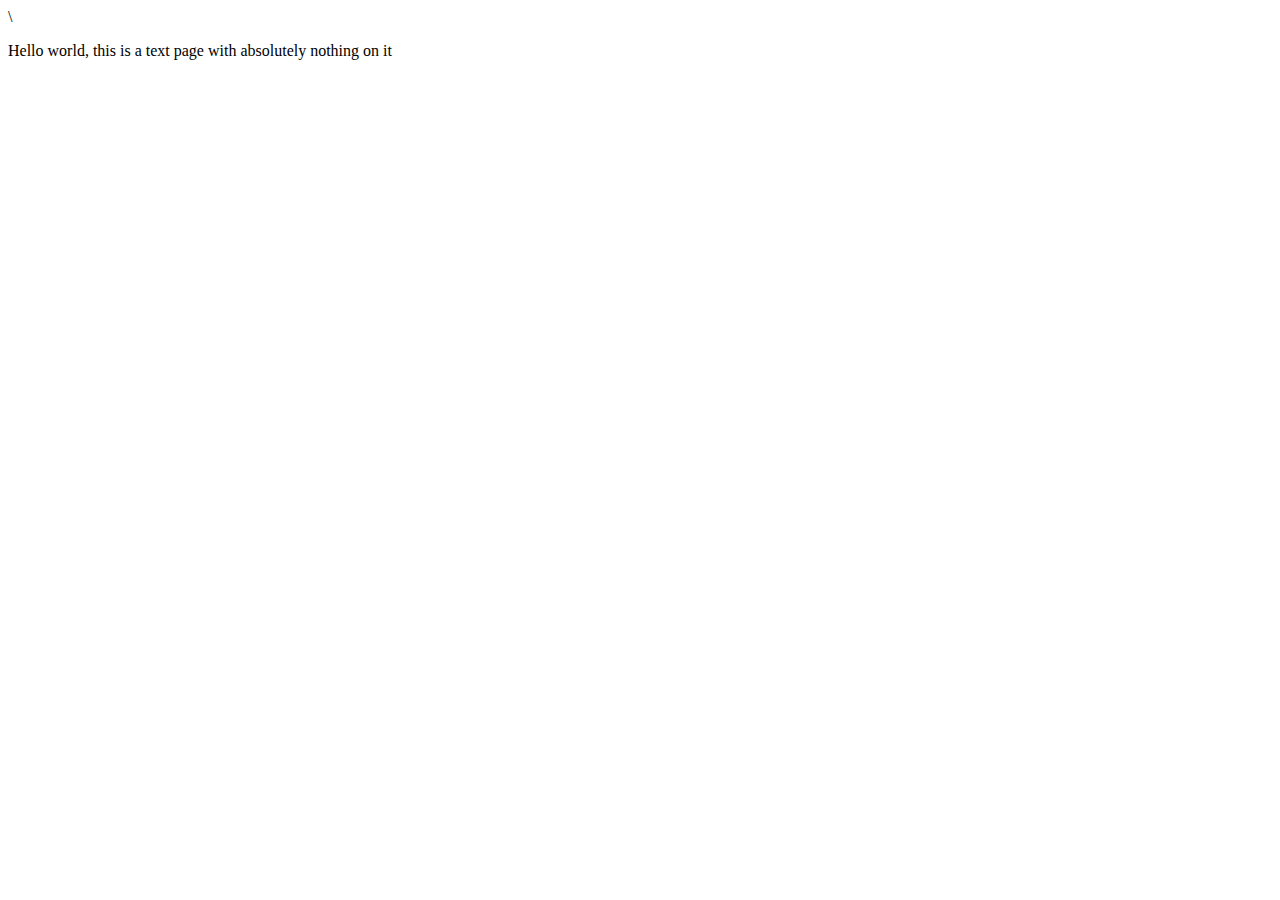
==== index.html @ 75a8a171 "Create index.html" ====
<!DOCTYPE html>
<html lang="en">
    
    <head>
        <!-- Setting up the basic meta tags for the website for it to function properly -->
        <meta charset="UTF-8">
        <meta name="viewport" content="width=device-width, initial-scale=1.0">

        <!-- linking required files to the main index file-->\
        <link rel="stylesheet" href="./styles.css">
        <title>EJ Dhindsa @ GitHub</title>
    </head>

    <body>
        <p>Hello world, this is a text page with absolutely nothing on it</p>
    </body>
</html>
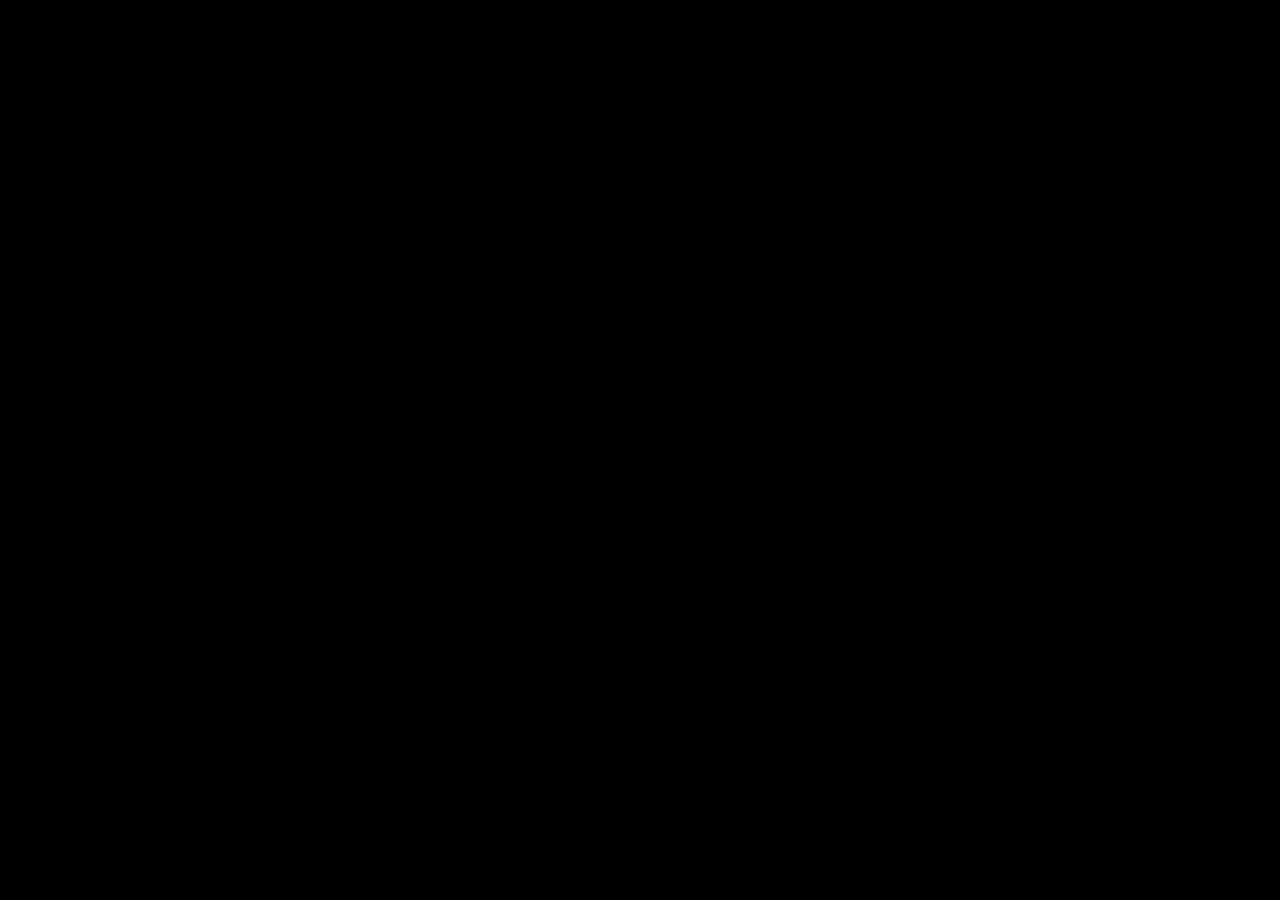
==== commit b544e604: "added styles.css" ====
--- a/index.html
+++ b/index.html
@@ -6,7 +6,7 @@
         <meta charset="UTF-8">
         <meta name="viewport" content="width=device-width, initial-scale=1.0">
 
-        <!-- linking required files to the main index file-->\
+        <!-- linking required files to the main index file-->   
         <link rel="stylesheet" href="./styles.css">
         <title>EJ Dhindsa @ GitHub</title>
     </head>
--- a/styles.css
+++ b/styles.css
@@ -0,0 +1,5 @@
+body 
+{
+    background-color: #000;
+}
+
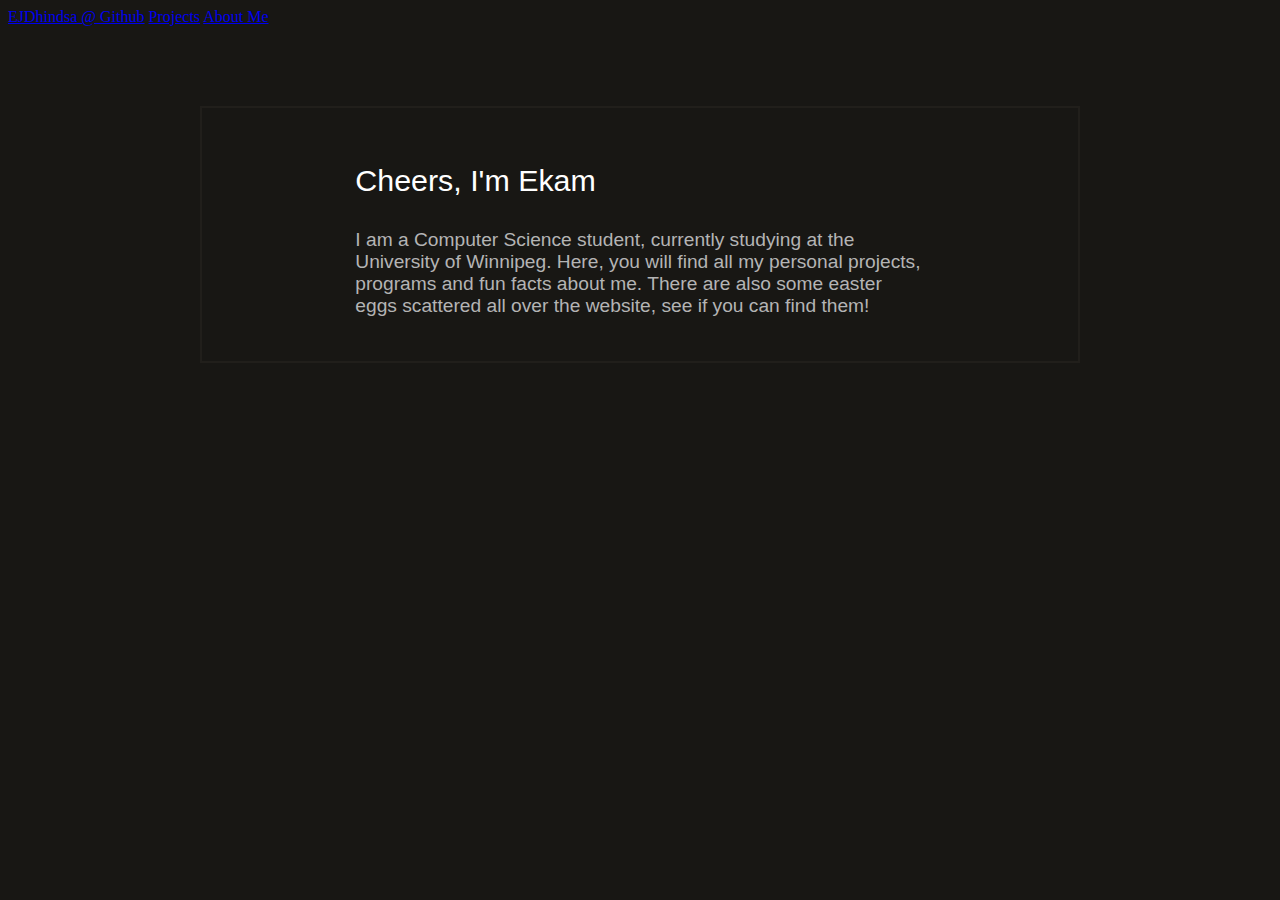
==== commit 49fce979: "Minor file changes" ====
--- a/index.html
+++ b/index.html
@@ -12,6 +12,23 @@
     </head>
 
     <body>
-        <p>Hello world, this is a text page with absolutely nothing on it</p>
+        <section>
+            <nav class="nav-bar">
+                <a href="#">EJDhindsa @ Github</a>
+                <a href="#">Projects</a>
+                <a href="#">About Me</a>
+            </nav>
+        </section>
+
+        <section class="header-section">
+            <div class="header-text">
+                <p id="header">Cheers, I'm Ekam</p>
+                <p id="sub-header">I am a Computer Science student, currently studying at the
+                    University of Winnipeg. Here, you will find all my personal projects,
+                    programs and fun facts about me. There are also some easter eggs scattered
+                    all over the website, see if you can find them!
+                </p>
+            </div>
+        </section>
     </body>
 </html>--- a/styles.css
+++ b/styles.css
@@ -1,5 +1,33 @@
 body 
 {
-    background-color: #000;
+    background-color: #181714;
 }
 
+.header-section
+{
+    margin: 5em 12em;
+    border: #211f1b solid 2px;
+    font-family: 'Tahoma', sans-serif;
+    color: #fff;
+    display: flex;
+    align-items: center;
+    justify-content: center;
+}
+
+.header-text
+{
+    padding: 25px 0;
+    width: 65%;
+}
+
+.header-section #header
+{
+    font-size: 1.9em;
+}
+
+.header-section #sub-header
+{
+    font-size: 1.2em;
+    color: #b4b4b4;
+}
+
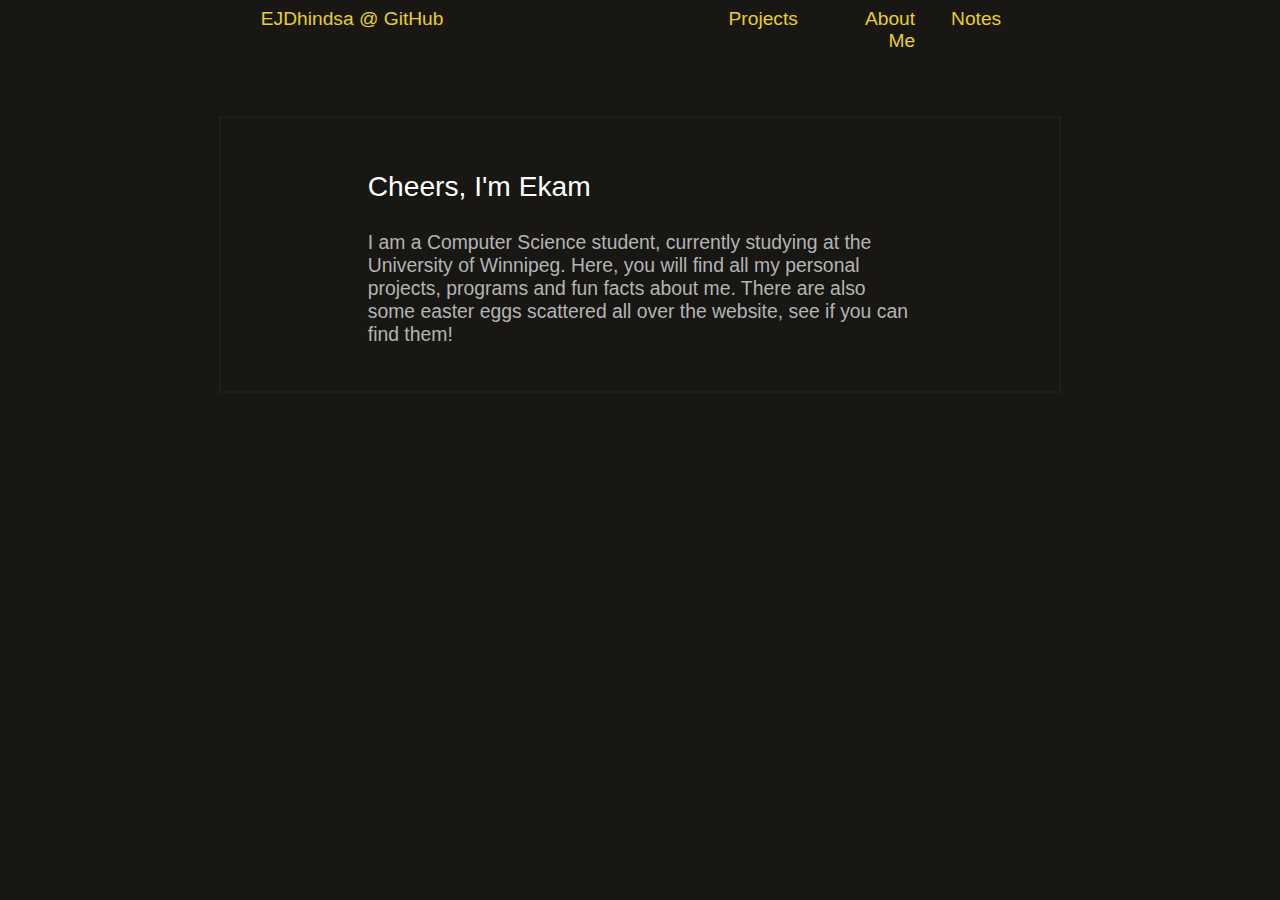
==== commit 4e115127: "more updates" ====
--- a/index.html
+++ b/index.html
@@ -12,11 +12,12 @@
     </head>
 
     <body>
-        <section>
+        <section class="nav-section">
             <nav class="nav-bar">
-                <a href="#">EJDhindsa @ Github</a>
-                <a href="#">Projects</a>
-                <a href="#">About Me</a>
+                <a id="homepage" href="#" style="font-weight: 500;">EJDhindsa @ GitHub</a>
+                <a id="nav-page" href="#">Projects</a>
+                <a id="nav-page" href="#">About Me</a>
+                <a id="nav-page" href="#">Notes</a>
             </nav>
         </section>
 
--- a/styles.css
+++ b/styles.css
@@ -1,6 +1,39 @@
 body 
 {
     background-color: #181714;
+}
+
+.nav-section
+{
+    display: flex;
+    justify-content: center;
+    align-items: center;
+}
+
+.nav-bar
+{
+    height: 20px;
+    display: flex;
+    width: 60%;
+}
+
+.navbar, a
+{
+    text-decoration: none;
+    color: #e8cf29;
+    font-family: 'Tahoma', sans-serif;
+    font-size: 1.2em;
+}
+
+#homepage
+{
+    width: 60%;
+}
+
+#nav-page
+{
+    padding: 0 18px;
+    text-align: right;
 }
 
 .header-section
@@ -20,14 +53,15 @@
     width: 65%;
 }
 
-.header-section #header
+.header-section, #header
 {
-    font-size: 1.9em;
+    font-size: 1.6em;
+    color: #fff;
 }
 
-.header-section #sub-header
+.header-section, #sub-header
 {
-    font-size: 1.2em;
+    font-size: 1.1em;
     color: #b4b4b4;
 }
 
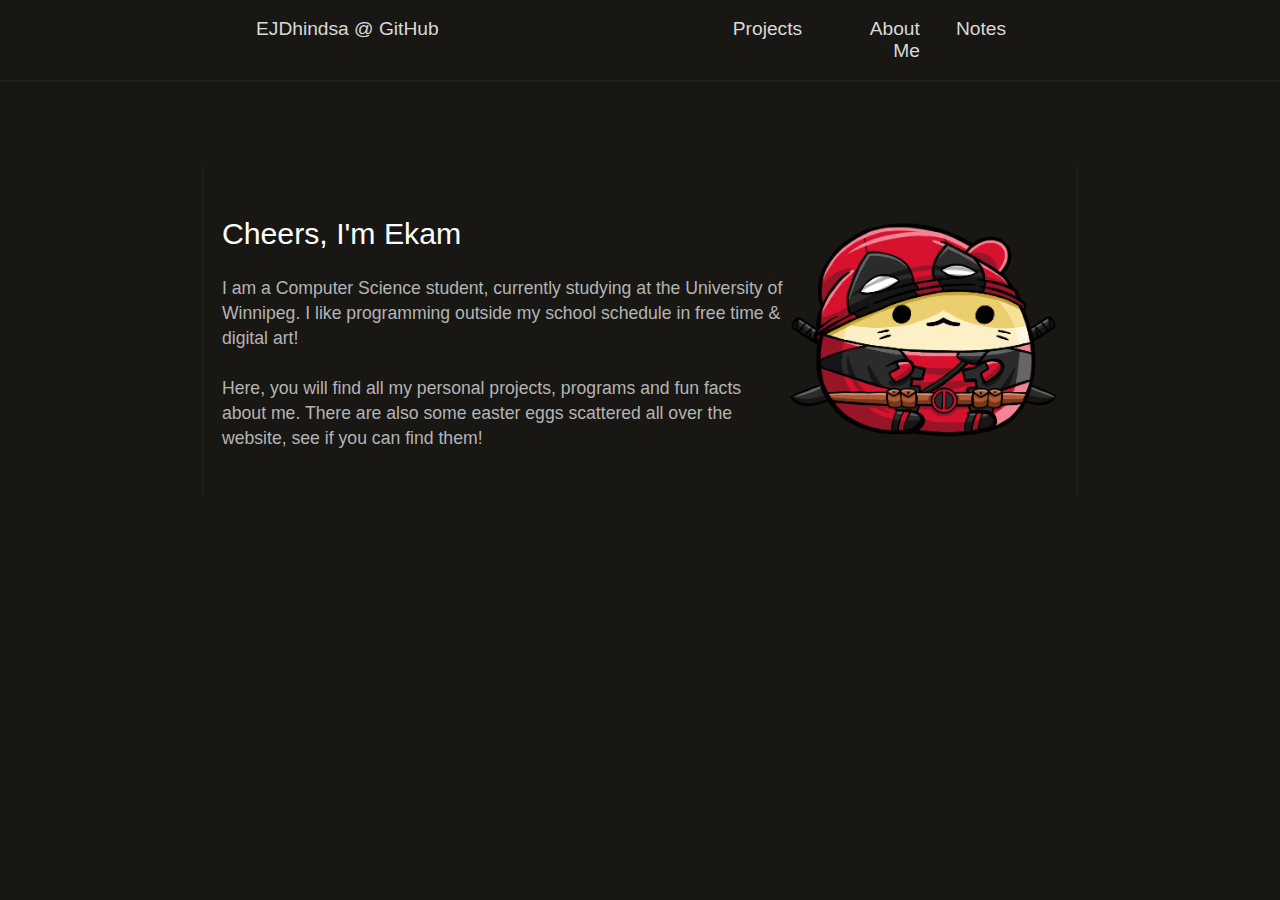
==== commit 7e403492: "minor changes and an image asset" ====
--- a/index.html
+++ b/index.html
@@ -11,10 +11,15 @@
         <title>EJ Dhindsa @ GitHub</title>
     </head>
 
+    <!--
+    Here starts the body of the html page.
+    ~ Update 1: This update lines down the very basic skeleton of the website which has the purpose
+        of laying the foundation stone of the website, this was introduced on 29/07/24.
+    -->
     <body>
         <section class="nav-section">
             <nav class="nav-bar">
-                <a id="homepage" href="#" style="font-weight: 500;">EJDhindsa @ GitHub</a>
+                <a id="homepage" href="#">EJDhindsa @ GitHub</a>
                 <a id="nav-page" href="#">Projects</a>
                 <a id="nav-page" href="#">About Me</a>
                 <a id="nav-page" href="#">Notes</a>
@@ -25,11 +30,16 @@
             <div class="header-text">
                 <p id="header">Cheers, I'm Ekam</p>
                 <p id="sub-header">I am a Computer Science student, currently studying at the
-                    University of Winnipeg. Here, you will find all my personal projects,
+                    University of Winnipeg. I like programming outside my school schedule in free
+                    time & digital art!<br> <br>
+                    Here, you will find all my personal projects,
                     programs and fun facts about me. There are also some easter eggs scattered
                     all over the website, see if you can find them!
                 </p>
             </div>
+            <div class="header-image">
+                <img id="deadpool" src="assets/images/deadpool_hamster.png" alt="A hamster deadpool, gives off me vibes">
+            </div>
         </section>
     </body>
 </html>--- a/styles.css
+++ b/styles.css
@@ -1,3 +1,10 @@
+html, body
+{
+    margin: 0;
+    padding: 0;
+    font-family: "Trebuchet MS", Helvetica, sans-serif;
+}
+
 body 
 {
     background-color: #181714;
@@ -5,63 +12,78 @@
 
 .nav-section
 {
+    height: 80px;
     display: flex;
     justify-content: center;
     align-items: center;
+    border-bottom: #211f1b solid 2px;
 }
 
 .nav-bar
 {
-    height: 20px;
     display: flex;
     width: 60%;
+}
+
+.navbar, #nav-page:hover
+{
+    background-color: #2a2722;
+    color: #fff;
 }
 
 .navbar, a
 {
     text-decoration: none;
-    color: #e8cf29;
-    font-family: 'Tahoma', sans-serif;
+    color: #d9d9d9;
     font-size: 1.2em;
 }
 
 #homepage
 {
+    padding: 15px 0px;
     width: 60%;
 }
 
 #nav-page
 {
-    padding: 0 18px;
+    padding: 15px 18px;
     text-align: right;
+    border-radius: 8px;
 }
 
 .header-section
 {
     margin: 5em 12em;
-    border: #211f1b solid 2px;
-    font-family: 'Tahoma', sans-serif;
     color: #fff;
     display: flex;
     align-items: center;
     justify-content: center;
+    border-left: #211f1b solid 2px;
+    border-right: #211f1b solid 2px;
 }
 
 .header-text
 {
     padding: 25px 0;
     width: 65%;
+    line-height: 25px;
 }
 
 .header-section, #header
 {
-    font-size: 1.6em;
+    font-size: 1.8em;
     color: #fff;
+    font-weight: 100;
 }
 
 .header-section, #sub-header
 {
-    font-size: 1.1em;
+    font-size: 1.05em;
     color: #b4b4b4;
 }
 
+.header-image, #deadpool
+{
+    height: 16em;
+    transform: scaleX(-1); 
+}
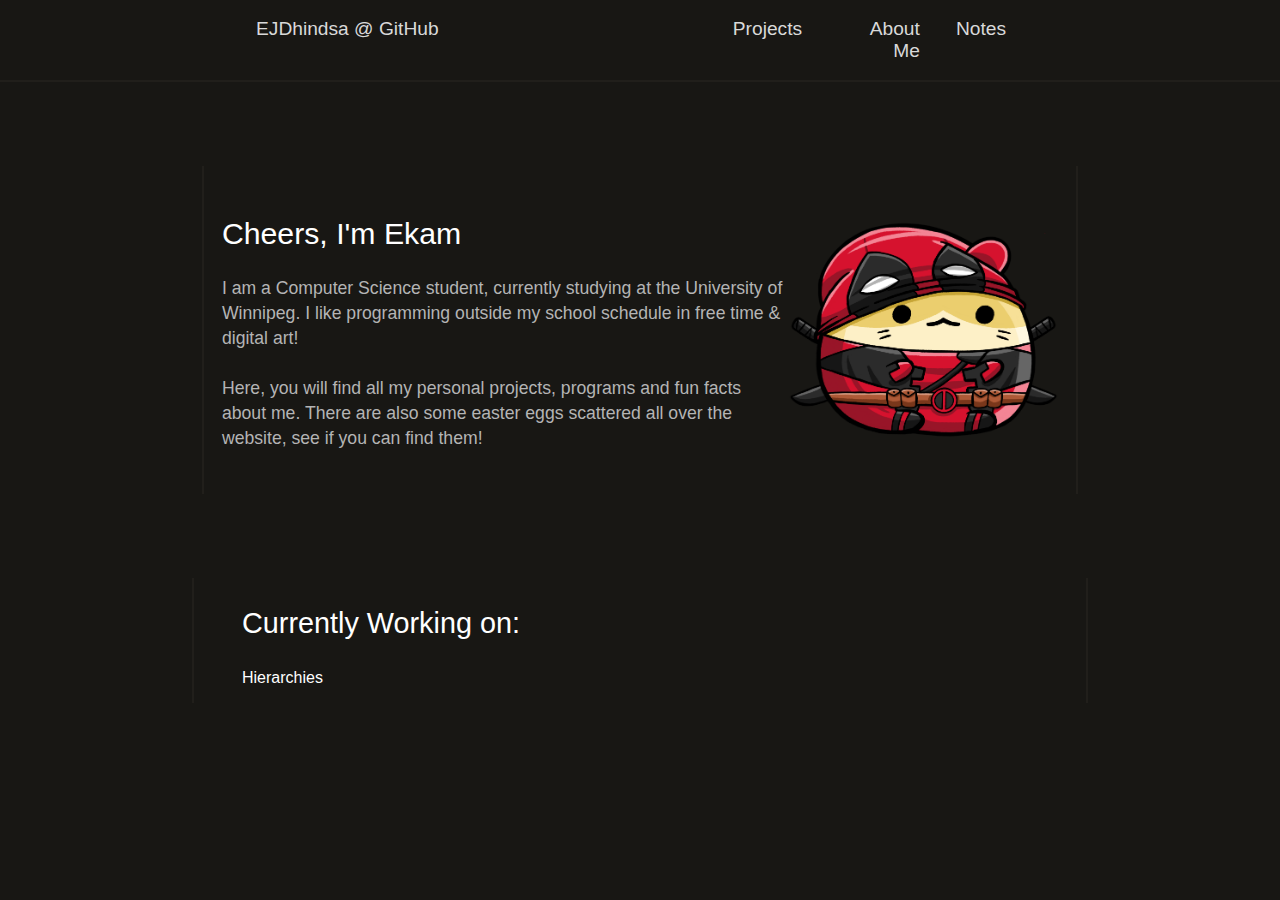
==== commit 24fd53fd: "Add changes to main files" ====
--- a/index.html
+++ b/index.html
@@ -41,5 +41,12 @@
                 <img id="deadpool" src="assets/images/deadpool_hamster.png" alt="A hamster deadpool, gives off me vibes">
             </div>
         </section>
+
+        <section class="projects-section">
+            <div id="current-project">
+                <p id="project-header">Currently Working on:</p>
+                <p id="project-name">Hierarchies</p>
+            </div>
+        </section>
     </body>
 </html>--- a/styles.css
+++ b/styles.css
@@ -87,3 +87,25 @@
     height: 16em;
     transform: scaleX(-1); 
 }
+
+.projects-section
+{
+    margin: 5em 12em;
+    color: #fff;
+    display: flex;
+    border-left: #211f1b solid 2px;
+    border-right: #211f1b solid 2px;
+}
+
+#current-project
+{
+    margin: 0 3em;
+}
+
+#project-header
+{
+    font-size: 1.8em;
+    align-items: left;
+    justify-content: left;
+}
+
